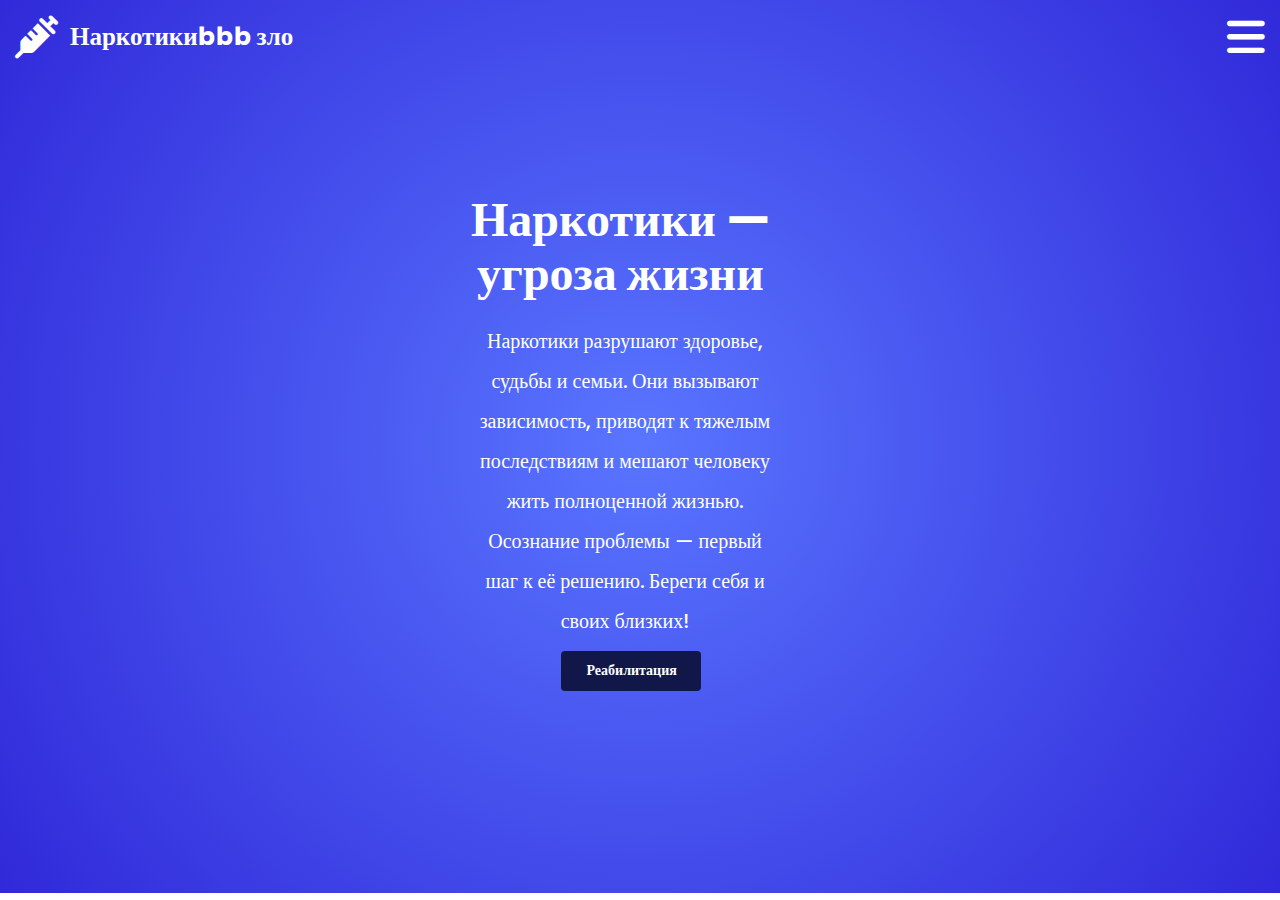
==== index.html @ 45fb4366 "Первый коммит" ====
<!DOCTYPE html>
<html lang="ru">
<head>
    <meta charset="UTF-8">
    <meta name="viewport" content="width=device-width, initial-scale=1.0">
    <title>Наркотики</title>
    <link rel="stylesheet" href="css/style.css">
    <link
    rel="stylesheet"
    href="https://cdnjs.cloudflare.com/ajax/libs/animate.css/4.1.1/animate.min.css"/>
    <link rel="stylesheet" href="https://cdnjs.cloudflare.com/ajax/libs/font-awesome/6.7.2/css/all.min.css" integrity="sha512-Evv84Mr4kqVGRNSgIGL/F/aIDqQb7xQ2vcrdIwxfjThSH8CSR7PBEakCr51Ck+w+/U6swU2Im1vVX0SVk9ABhg==" crossorigin="anonymous" referrerpolicy="no-referrer" />
</head>
<body >
    <div class="container">
        <header class="header ">
            <div class="header__wrapper">
                <i class="fa-solid fa-syringe"></i>
                <p class="header__desc">Наркотикиbbb зло</p>
            </div>
            <div class="header__icon">
                <i class="fa-solid fa-bars"></i>
            </div>
            <nav class="header__nav ">
                <ul class="nav__ul">
                    <li class="nav__li"><a href="index-main.html">Главная</a></li>
                    <li class="nav__li"><a href="">Статьи</a></li>
                    <li class="nav__li"><a href="">Тест</a></li>
                    <li class="nav__li"><a href="">Реабилитация</a></li>
                </ul>
            </nav> 
        </header>
    </div>

    <section class="welcome">
        <div class="welcome__wrapper">
            <h1 class="welcome__title animate__animated animate__pulse">Наркотики — угроза жизни</h1>
            <p class="welcome__desc">Наркотики разрушают здоровье, судьбы и семьи. Они вызывают зависимость, приводят к тяжелым последствиям и мешают человеку жить полноценной жизнью. Осознание проблемы — первый шаг к её решению. Береги себя и своих близких!</p>
            <a href="" class="btn">Реабилитация</a>
        </div>
    </section>
    <script src="js/index.js"></script>
</body>
</html>
---- css/style.css ----
@import url('https://fonts.googleapis.com/css2?family=Poppins:wght@500;600;700&display=swap');

/* Reset and base styles  */
* {
	padding: 0px;
	margin: 0px;
	border: none;
}

*,
*::before,
*::after {
	box-sizing: border-box;
}

/* Links */

a, a:link, a:visited  {
    text-decoration: none;
}

a:hover  {
    text-decoration: none;
}

/* Common */

aside, nav, footer, header, section, main {
	display: block;
}

h1, h2, h3, h4, h5, h6, p {
    font-size: inherit;
	font-weight: inherit;
}

ul, ul li {
	list-style: none;
}

img {
	vertical-align: top;
}

img, svg {
	max-width: 100%;
	height: auto;
}

address {
  font-style: normal;
}

/* Form */

input, textarea, button, select {
	font-family: inherit;
    font-size: inherit;
    color: inherit;
    background-color: transparent;
}

input::-ms-clear {
	display: none;
}

button, input[type="submit"] {
    display: inline-block;
    box-shadow: none;
    background-color: transparent;
    background: none;
    cursor: pointer;
}

input:focus, input:active,
button:focus, button:active {
    outline: none;
}

button::-moz-focus-inner {
	padding: 0;
	border: 0;
}

label {
	cursor: pointer;
}

legend {
	display: block;
}




body {
    font-family: "Poppins", serif;
    font-weight: 500;
    font-size: 12px;
    color: black;
}

.header__nav {
    
    display: none;
    position: absolute;
    top: 35%;
    left: 27%;
    font-weight: 700;
    font-size: 20px;
}

.header__active {
    background-color: #111849;
    min-height: 117vh;
    display: flex;
    align-items: start;
    transition: all 0.5s ease-in-out;
}

.nav__ul {
    display: flex;
    flex-direction: column;
    gap: 20px;    
}

.nav__active {
    display: block;
}

i {
    font-size: 43px;
}

a {
    color: #FFFFFF;
    font-size: 30px;
}

/* Шапка */

.header {
    padding: 15px;
    display: flex;
    justify-content: space-between;
    color: #FFFFFF;
}

.header__wrapper {
    display: flex;
    gap: 12px;
    align-items: center;
}

.header__desc {
    font-weight: 700;
    font-size: 25px;
    animation-delay: 2s;

}

/* Welcome секция */

.welcome {
    background: radial-gradient(circle, #5975FF, #3029D9);
    min-height: 100vh;
    margin-top: -80px;
}
.welcome__wrapper {
    padding-top: 200px; 
    width: 339px;
    margin: 0 auto;
}
.welcome__title {
    font-weight: 700;
    font-size: 48px;
    line-height: 1.125;
    color: #FFFFFF;
    width: 300px;
    margin-bottom: 20px;
    text-align: center;
    animation-iteration-count: infinite;
}
.welcome__desc {
    font-weight: 500;
    font-size: 20px;
    line-height: 2;
    color: #FFFFFF;
    width: 309px;
    text-align: center;
}

.btn {
    width: 140px;
    height: 40px;
    border-radius: 4px;
    background-color: #111849;
    padding: 9px 26px;
    text-align: center;
    color: #FFFFFF;
    font-size: 14px;
    font-weight: 600;
   display: block;
   margin: 10px 90px;
}

.no-scroll {
    overflow: hidden;
}
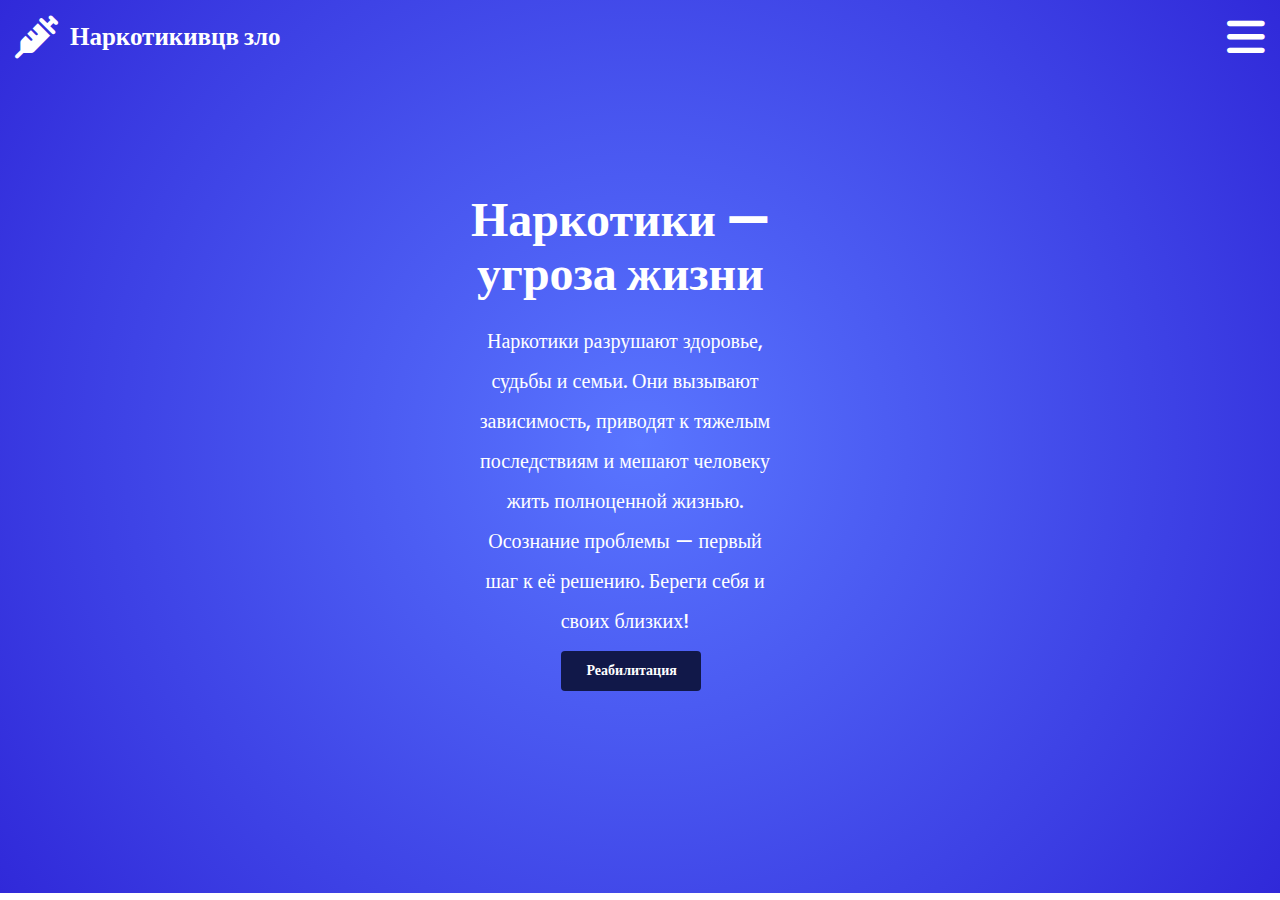
==== commit f8604a2a: "Обновил текст в теге <p> в index.html" ====
--- a/index.html
+++ b/index.html
@@ -15,7 +15,7 @@
         <header class="header ">
             <div class="header__wrapper">
                 <i class="fa-solid fa-syringe"></i>
-                <p class="header__desc">Наркотикиbbb зло</p>
+                <p class="header__desc">Наркотикивцв зло</p>
             </div>
             <div class="header__icon">
                 <i class="fa-solid fa-bars"></i>
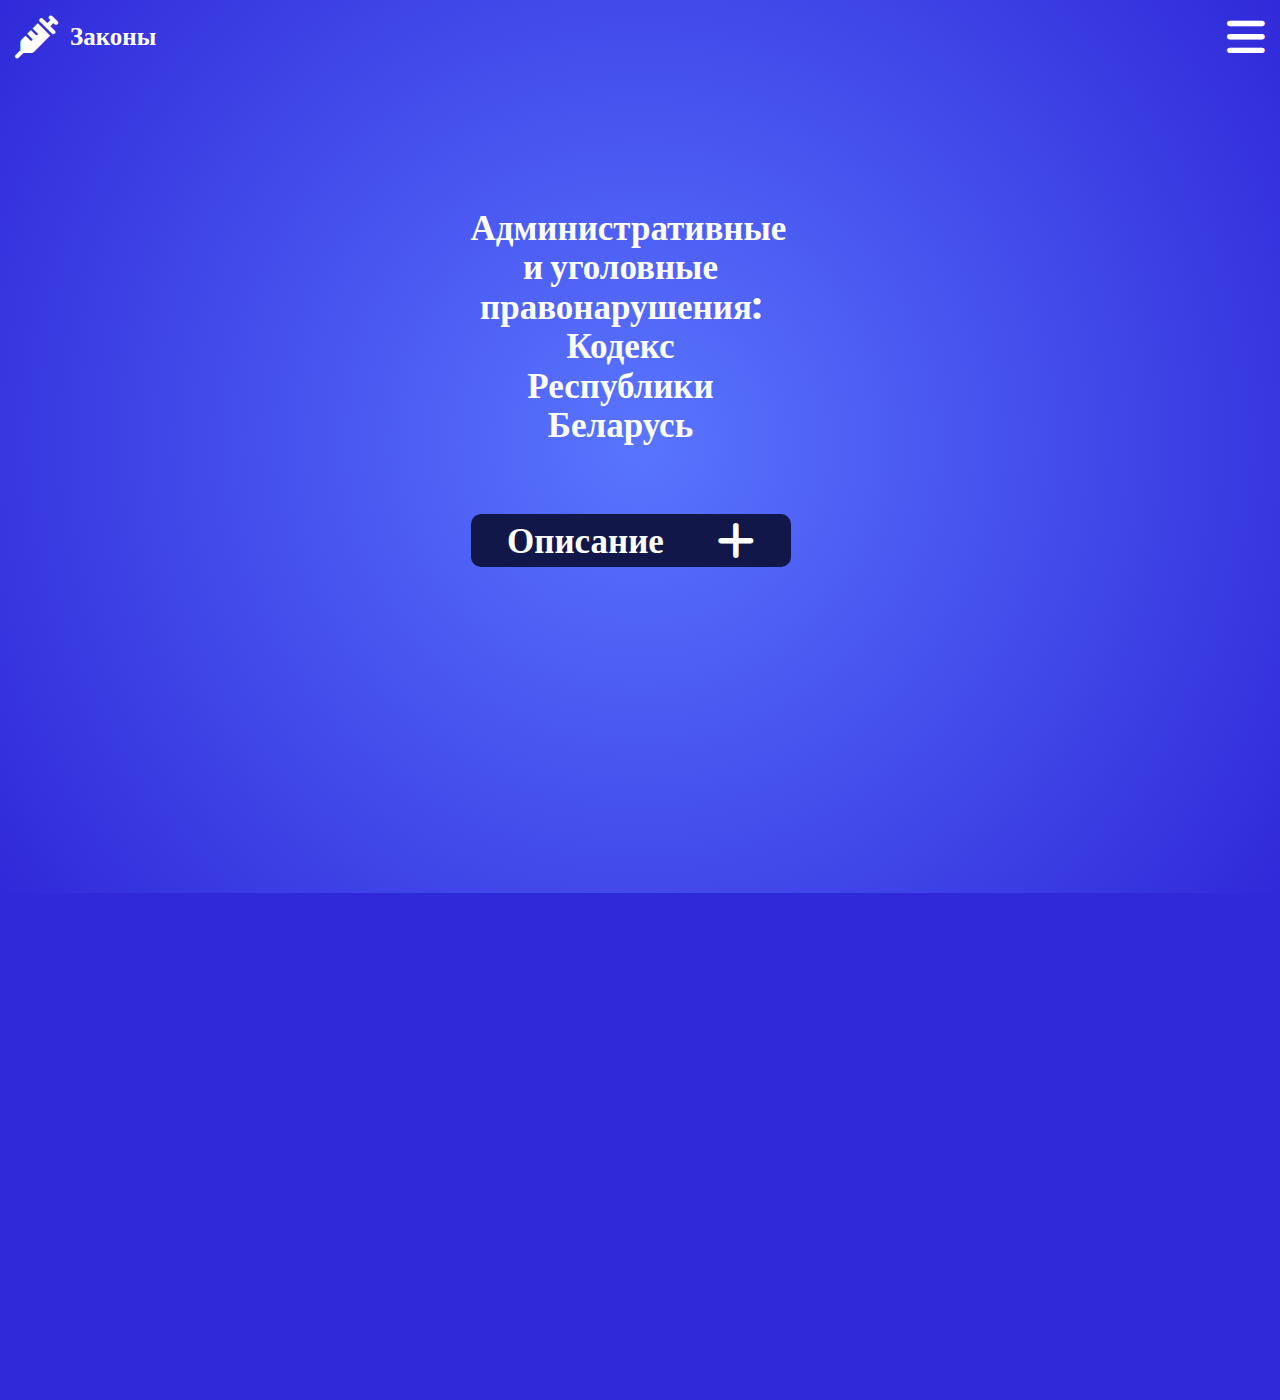
==== commit 1b5f339b: "add" ====
--- a/index.html
+++ b/index.html
@@ -4,7 +4,7 @@
     <meta charset="UTF-8">
     <meta name="viewport" content="width=device-width, initial-scale=1.0">
     <title>Наркотики</title>
-    <link rel="stylesheet" href="css/style.css">
+    <link rel="stylesheet" href="css/style1.css">
     <link
     rel="stylesheet"
     href="https://cdnjs.cloudflare.com/ajax/libs/animate.css/4.1.1/animate.min.css"/>
@@ -15,15 +15,15 @@
         <header class="header ">
             <div class="header__wrapper">
                 <i class="fa-solid fa-syringe"></i>
-                <p class="header__desc">Наркотикивцв зло</p>
+                <p class="header__desc">Законы</p>
             </div>
             <div class="header__icon">
                 <i class="fa-solid fa-bars"></i>
             </div>
             <nav class="header__nav ">
                 <ul class="nav__ul">
-                    <li class="nav__li"><a href="index-main.html">Главная</a></li>
-                    <li class="nav__li"><a href="">Статьи</a></li>
+                    <li class="nav__li"><a href="index2.html">Новости</a></li>
+                    <li class="nav__li"><a href="index3.html">Статьи</a></li>
                     <li class="nav__li"><a href="">Тест</a></li>
                     <li class="nav__li"><a href="">Реабилитация</a></li>
                 </ul>
@@ -33,11 +33,18 @@
 
     <section class="welcome">
         <div class="welcome__wrapper">
-            <h1 class="welcome__title animate__animated animate__pulse">Наркотики — угроза жизни</h1>
-            <p class="welcome__desc">Наркотики разрушают здоровье, судьбы и семьи. Они вызывают зависимость, приводят к тяжелым последствиям и мешают человеку жить полноценной жизнью. Осознание проблемы — первый шаг к её решению. Береги себя и своих близких!</p>
-            <a href="" class="btn">Реабилитация</a>
+            <h1 class="welcome__title animate__animated animate__pulse">Административные и уголовные правонарушения: Кодекс Республики Беларусь</h1>
+            <div class="welcome__wrapper--opisanie"> 
+                <div class="welcome__opisanie">
+                    <div class="opisanie__wrapper">
+                        <p class="opisanie__write">Описание</p>
+                        <i class="fa-solid fa-plus"></i>
+                    </div>
+                    <p class="welcome__desc">На этом сайте собрана информация о ключевых статьях административного и уголовного кодекса Республики Беларусь, регулирующих различные виды правонарушений. Разделы охватывают такие темы, как хулиганство, мелкие кражи, нарушения общественного порядка, незаконный оборот наркотических веществ и другие преступления, с указанием соответствующих санкций, включая штрафы, аресты и другие меры наказания.Каждая статья изложена кратко для удобства,с возможностью детального просмотра по запросу.</p>
+                </div>
+            </div>
         </div>
     </section>
-    <script src="js/index.js"></script>
+    <script src="js/index1.js"></script>
 </body>
 </html>--- a/css/style1.css
+++ b/css/style1.css
@@ -0,0 +1,241 @@
+@import url('https://fonts.googleapis.com/css2?family=Poppins:wght@500;600;700&display=swap');
+
+/* Reset and base styles  */
+* {
+	padding: 0px;
+	margin: 0px;
+	border: none;
+}
+
+*,
+*::before,
+*::after {
+	box-sizing: border-box;
+}
+
+/* Links */
+
+a, a:link, a:visited  {
+    text-decoration: none;
+}
+
+a:hover  {
+    text-decoration: none;
+}
+
+/* Common */
+
+aside, nav, footer, header, section, main {
+	display: block;
+}
+
+h1, h2, h3, h4, h5, h6, p {
+    font-size: inherit;
+	font-weight: inherit;
+}
+
+ul, ul li {
+	list-style: none;
+}
+
+img {
+	vertical-align: top;
+}
+
+img, svg {
+	max-width: 100%;
+	height: auto;
+}
+
+address {
+  font-style: normal;
+}
+
+/* Form */
+
+input, textarea, button, select {
+	font-family: inherit;
+    font-size: inherit;
+    color: inherit;
+    background-color: transparent;
+}
+
+input::-ms-clear {
+	display: none;
+}
+
+button, input[type="submit"] {
+    display: inline-block;
+    box-shadow: none;
+    background-color: transparent;
+    background: none;
+    cursor: pointer;
+}
+
+input:focus, input:active,
+button:focus, button:active {
+    outline: none;
+}
+
+button::-moz-focus-inner {
+	padding: 0;
+	border: 0;
+}
+
+label {
+	cursor: pointer;
+}
+
+legend {
+	display: block;
+}
+
+
+
+
+body {
+    font-family: "Poppins", serif;
+    font-weight: 500;
+    font-size: 12px;
+    color: black;
+    height: 1400px;
+    background-color: #3029D9;
+}
+
+.header__nav {
+    
+    display: none;
+    position: absolute;
+    top: 35%;
+    left: 27%;
+    font-weight: 700;
+    font-size: 20px;
+}
+
+.header__active {
+    background-color: #111849;
+    min-height: 117vh;
+    display: flex;
+    align-items: start;
+    transition: all 0.5s ease-in-out;
+}
+
+.nav__ul {
+    display: flex;
+    flex-direction: column;
+    gap: 20px;    
+}
+
+.nav__active {
+    display: block;
+}
+
+i {
+    font-size: 43px;
+}
+
+a {
+    color: #FFFFFF;
+    font-size: 30px;
+}
+
+/* Шапка */
+
+.header {
+    padding: 15px;
+    display: flex;
+    justify-content: space-between;
+    color: #FFFFFF;
+}
+
+.header__wrapper {
+    display: flex;
+    gap: 12px;
+    align-items: center;
+}
+
+.header__desc {
+    font-weight: 700;
+    font-size: 25px;
+    animation-delay: 2s;
+
+}
+
+/* Welcome секция */
+
+.welcome {
+    background: radial-gradient(circle, #5975FF, #3029D9);
+    min-height: 100vh;
+    margin-top: -80px;
+}
+.welcome__wrapper {
+    padding-top: 215px; 
+    width: 339px;
+    margin: 0 auto;
+    display: flex;
+    flex-direction: column;
+    gap: 50px;
+    
+}
+.welcome__title {
+    font-weight: 700;
+    font-size: 35px;
+    line-height: 1.125;
+    color: #FFFFFF;
+    width: 300px;
+    margin-bottom: 20px;
+    text-align: center;
+    animation-iteration-count: infinite;
+    animation-delay: 0.7s;
+}
+
+.opisanie__wrapper {
+    display: flex;
+    align-items: center;
+    justify-content: space-around;
+    width: 300px;
+    border-radius: 10px;
+    margin: 0 auto;
+    
+}
+
+.welcome__wrapper--opisanie {
+    background-color: #111849;
+    width: 320px;
+    border-radius: 10px;
+}
+
+.opisanie__write {
+    color: white;
+    font-size: 35px;
+    font-weight: 600;
+}
+
+.fa-plus {
+    color: white;
+}
+
+.welcome__active.welcome__desc {
+    display: block;
+   
+}
+
+.welcome__desc {
+    display: none;
+    margin-top: 12px;
+    font-weight: 500;
+    font-size: 25px;
+    line-height: 1;
+    color: #FFFFFF;
+    width: 309px;
+    text-align: center;
+    text-align: left;
+    padding: 10px 10px;
+    word-break: break-all;
+    transition: all 0.5s ease;
+    line-height: 1;
+}
+
+.no-scroll {
+    overflow: hidden;
+}
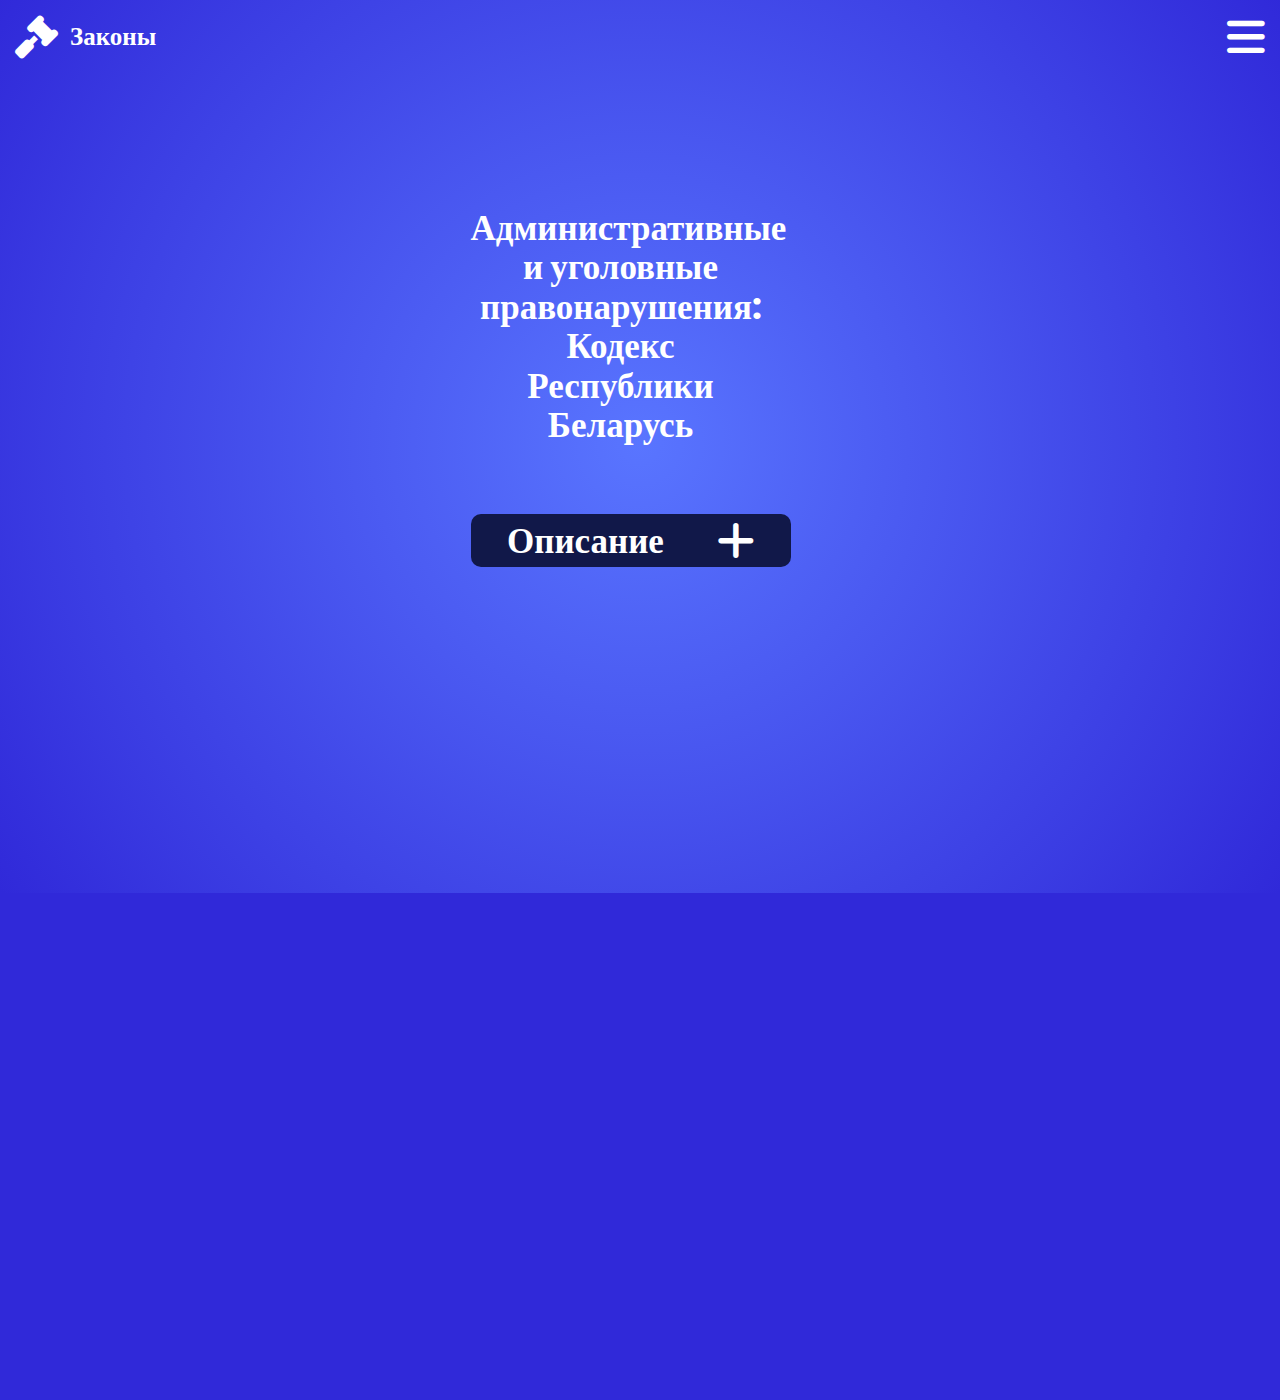
==== commit 4f7dd6d4: "ds" ====
--- a/index.html
+++ b/index.html
@@ -14,7 +14,7 @@
     <div class="container">
         <header class="header ">
             <div class="header__wrapper">
-                <i class="fa-solid fa-syringe"></i>
+                <i class="fa-solid fa-gavel"></i>
                 <p class="header__desc">Законы</p>
             </div>
             <div class="header__icon">
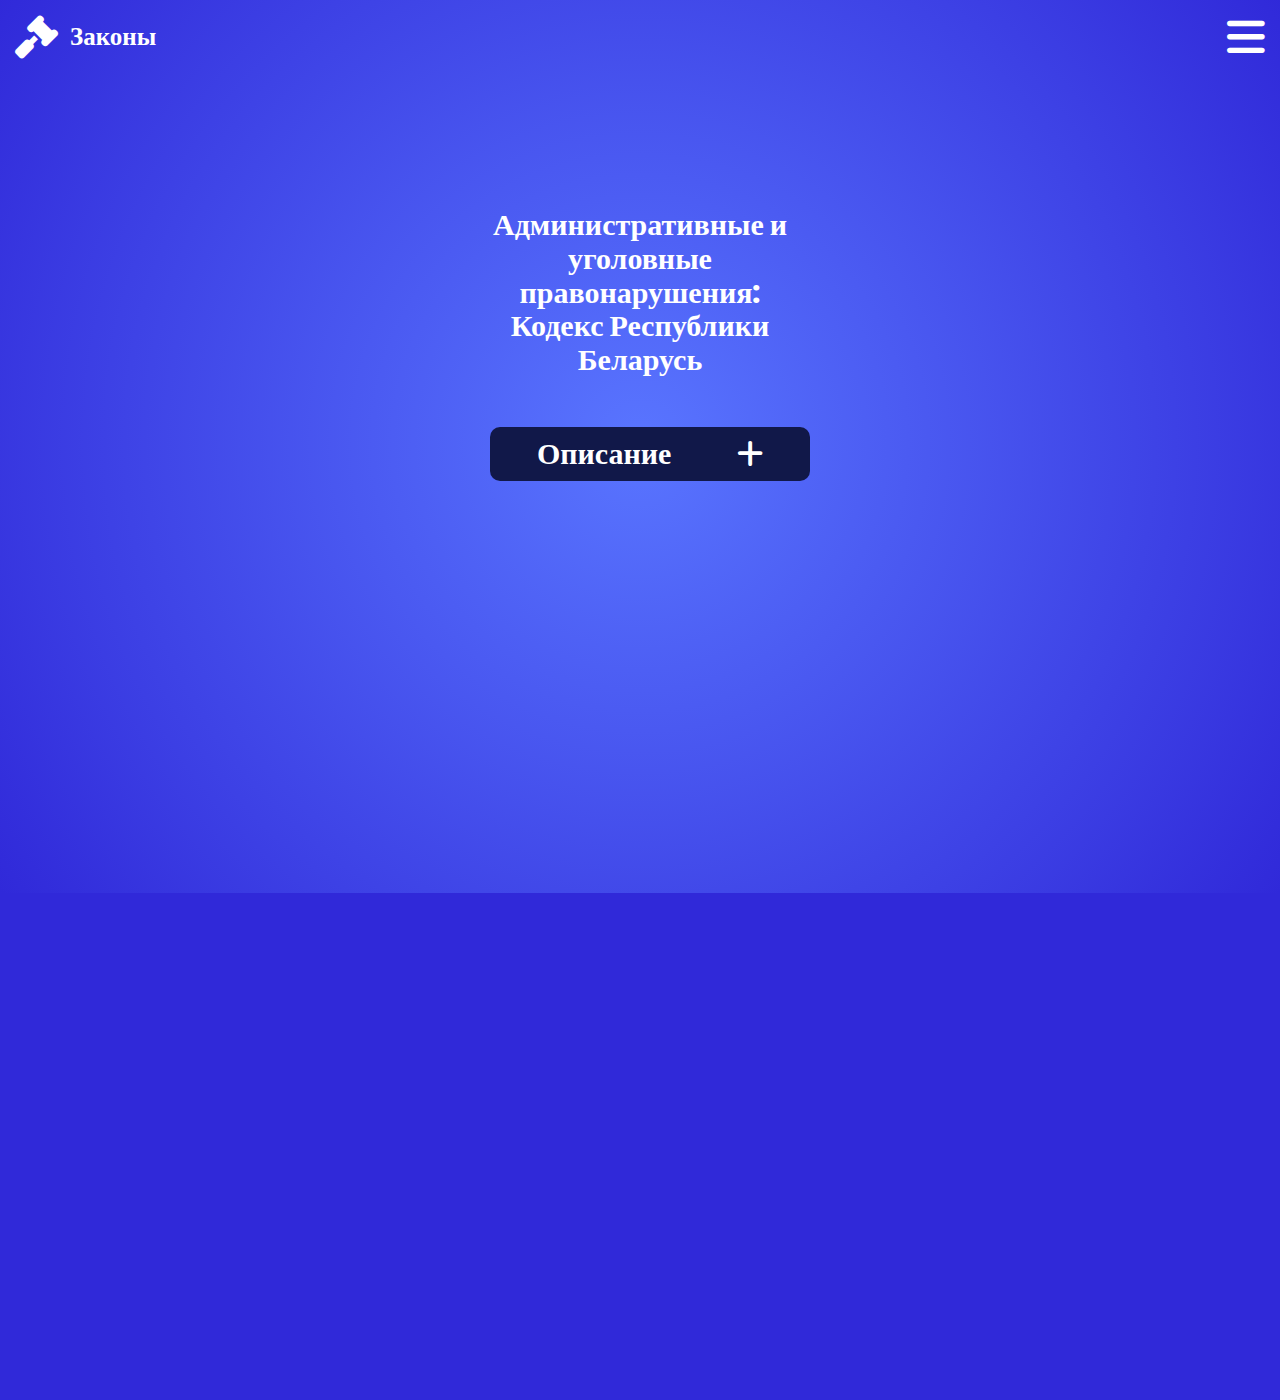
==== commit 8bbcde36: "fe" ====
--- a/index.html
+++ b/index.html
@@ -3,7 +3,7 @@
 <head>
     <meta charset="UTF-8">
     <meta name="viewport" content="width=device-width, initial-scale=1.0">
-    <title>Наркотики</title>
+    <title>Законы</title>
     <link rel="stylesheet" href="css/style1.css">
     <link
     rel="stylesheet"
@@ -24,7 +24,7 @@
                 <ul class="nav__ul">
                     <li class="nav__li"><a href="index2.html">Новости</a></li>
                     <li class="nav__li"><a href="index3.html">Статьи</a></li>
-                    <li class="nav__li"><a href="">Тест</a></li>
+                    <li class="nav__li"><a href="index4.html">Тест</a></li>
                     <li class="nav__li"><a href="">Реабилитация</a></li>
                 </ul>
             </nav> 
--- a/css/style1.css
+++ b/css/style1.css
@@ -170,7 +170,7 @@
 }
 .welcome__wrapper {
     padding-top: 215px; 
-    width: 339px;
+    width: 300px;
     margin: 0 auto;
     display: flex;
     flex-direction: column;
@@ -179,11 +179,11 @@
 }
 .welcome__title {
     font-weight: 700;
-    font-size: 35px;
+    font-size: 30px;
     line-height: 1.125;
     color: #FFFFFF;
     width: 300px;
-    margin-bottom: 20px;
+    margin: 20 auto;
     text-align: center;
     animation-iteration-count: infinite;
     animation-delay: 0.7s;
@@ -196,7 +196,7 @@
     width: 300px;
     border-radius: 10px;
     margin: 0 auto;
-    
+    padding: 4px;
 }
 
 .welcome__wrapper--opisanie {
@@ -207,12 +207,13 @@
 
 .opisanie__write {
     color: white;
-    font-size: 35px;
+    font-size: 30px;
     font-weight: 600;
 }
 
 .fa-plus {
     color: white;
+    font-size: 30px;
 }
 
 .welcome__active.welcome__desc {
@@ -239,3 +240,41 @@
 .no-scroll {
     overflow: hidden;
 }
+
+@media (max-width: 360px) {
+    .welcome__opisanie {
+        padding: 5px;
+    }
+    .welcome__title {
+        font-size: 25px;
+        width: 250px;
+        word-wrap: break-word;
+        margin: 0 auto;
+    }
+    .opisanie__write {
+        font-size: 25px;
+    }
+    .opisanie__write i {
+        font-size: 25px;
+        padding: 5px;
+    }
+    .welcome__wrapper--opisanie {
+        width: 250px;
+        margin: 0 auto;
+    }
+    .opisanie__wrapper {
+        width: 200px;
+    }
+    .welcome__wrapper {
+        margin: 0;
+        width: 250px;
+        margin: 0 auto;
+    }
+    .welcome__desc {
+        font-size: 20px;
+        width: 245px;
+    }
+    .fa-plus {
+        font-size: 25px;
+    }
+}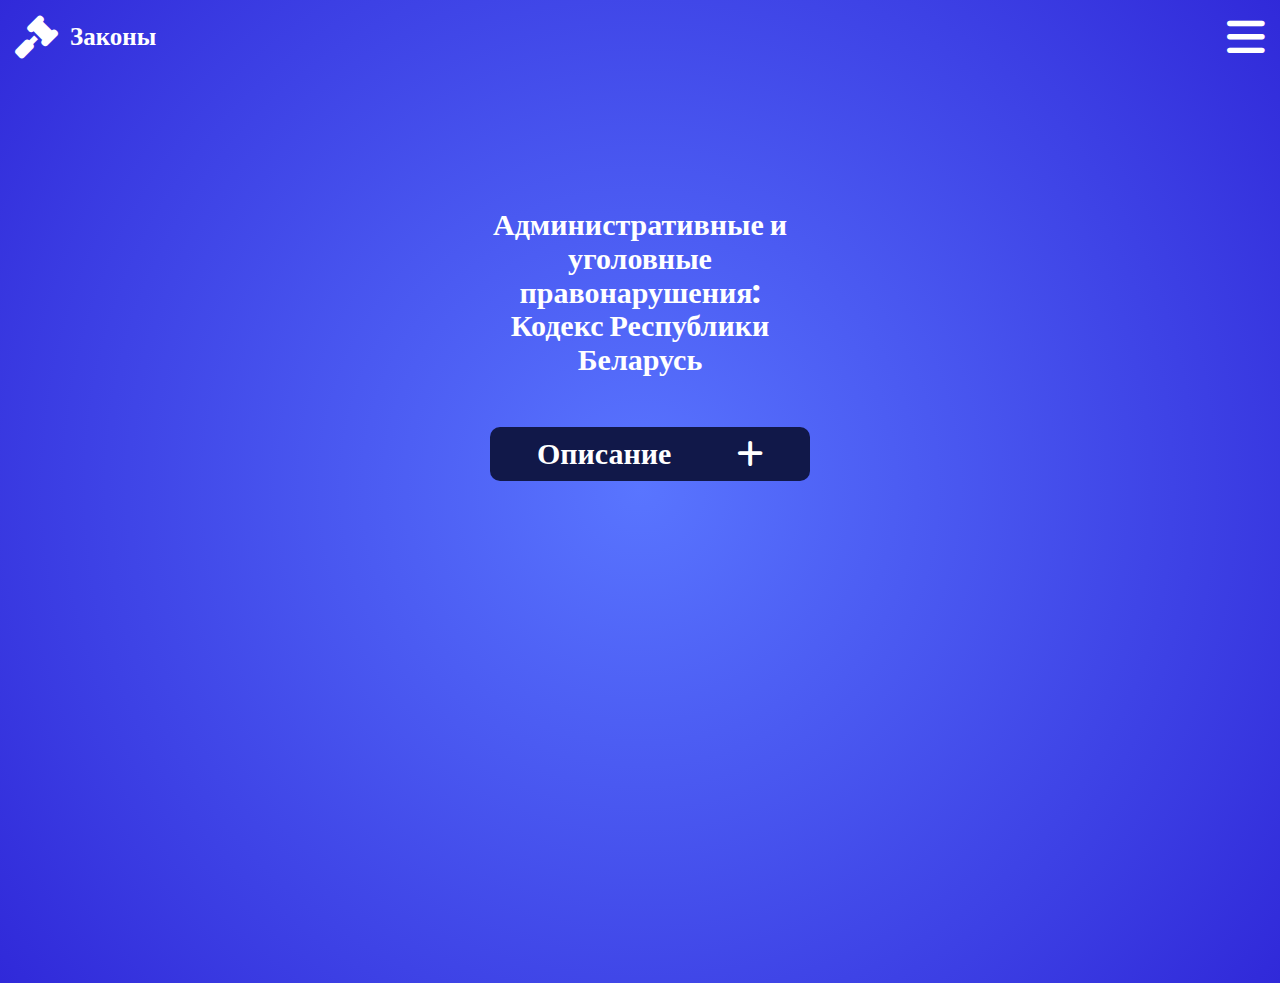
==== commit e18a92fa: "grge" ====
--- a/index.html
+++ b/index.html
@@ -25,7 +25,7 @@
                     <li class="nav__li"><a href="index2.html">Новости</a></li>
                     <li class="nav__li"><a href="index3.html">Статьи</a></li>
                     <li class="nav__li"><a href="index4.html">Тест</a></li>
-                    <li class="nav__li"><a href="">Реабилитация</a></li>
+                    <li class="nav__li"><a href="index5.html">Реабилитация</a></li>
                 </ul>
             </nav> 
         </header>
--- a/css/style1.css
+++ b/css/style1.css
@@ -98,8 +98,7 @@
     font-weight: 500;
     font-size: 12px;
     color: black;
-    height: 1400px;
-    background-color: #3029D9;
+    height: 2%;
 }
 
 .header__nav {
@@ -165,7 +164,7 @@
 
 .welcome {
     background: radial-gradient(circle, #5975FF, #3029D9);
-    min-height: 100vh;
+    min-height: 110vh;
     margin-top: -80px;
 }
 .welcome__wrapper {
@@ -228,11 +227,11 @@
     font-size: 25px;
     line-height: 1;
     color: #FFFFFF;
-    width: 309px;
+    width: 310px;
     text-align: center;
     text-align: left;
     padding: 10px 10px;
-    word-break: break-all;
+    hyphens: auto;
     transition: all 0.5s ease;
     line-height: 1;
 }
